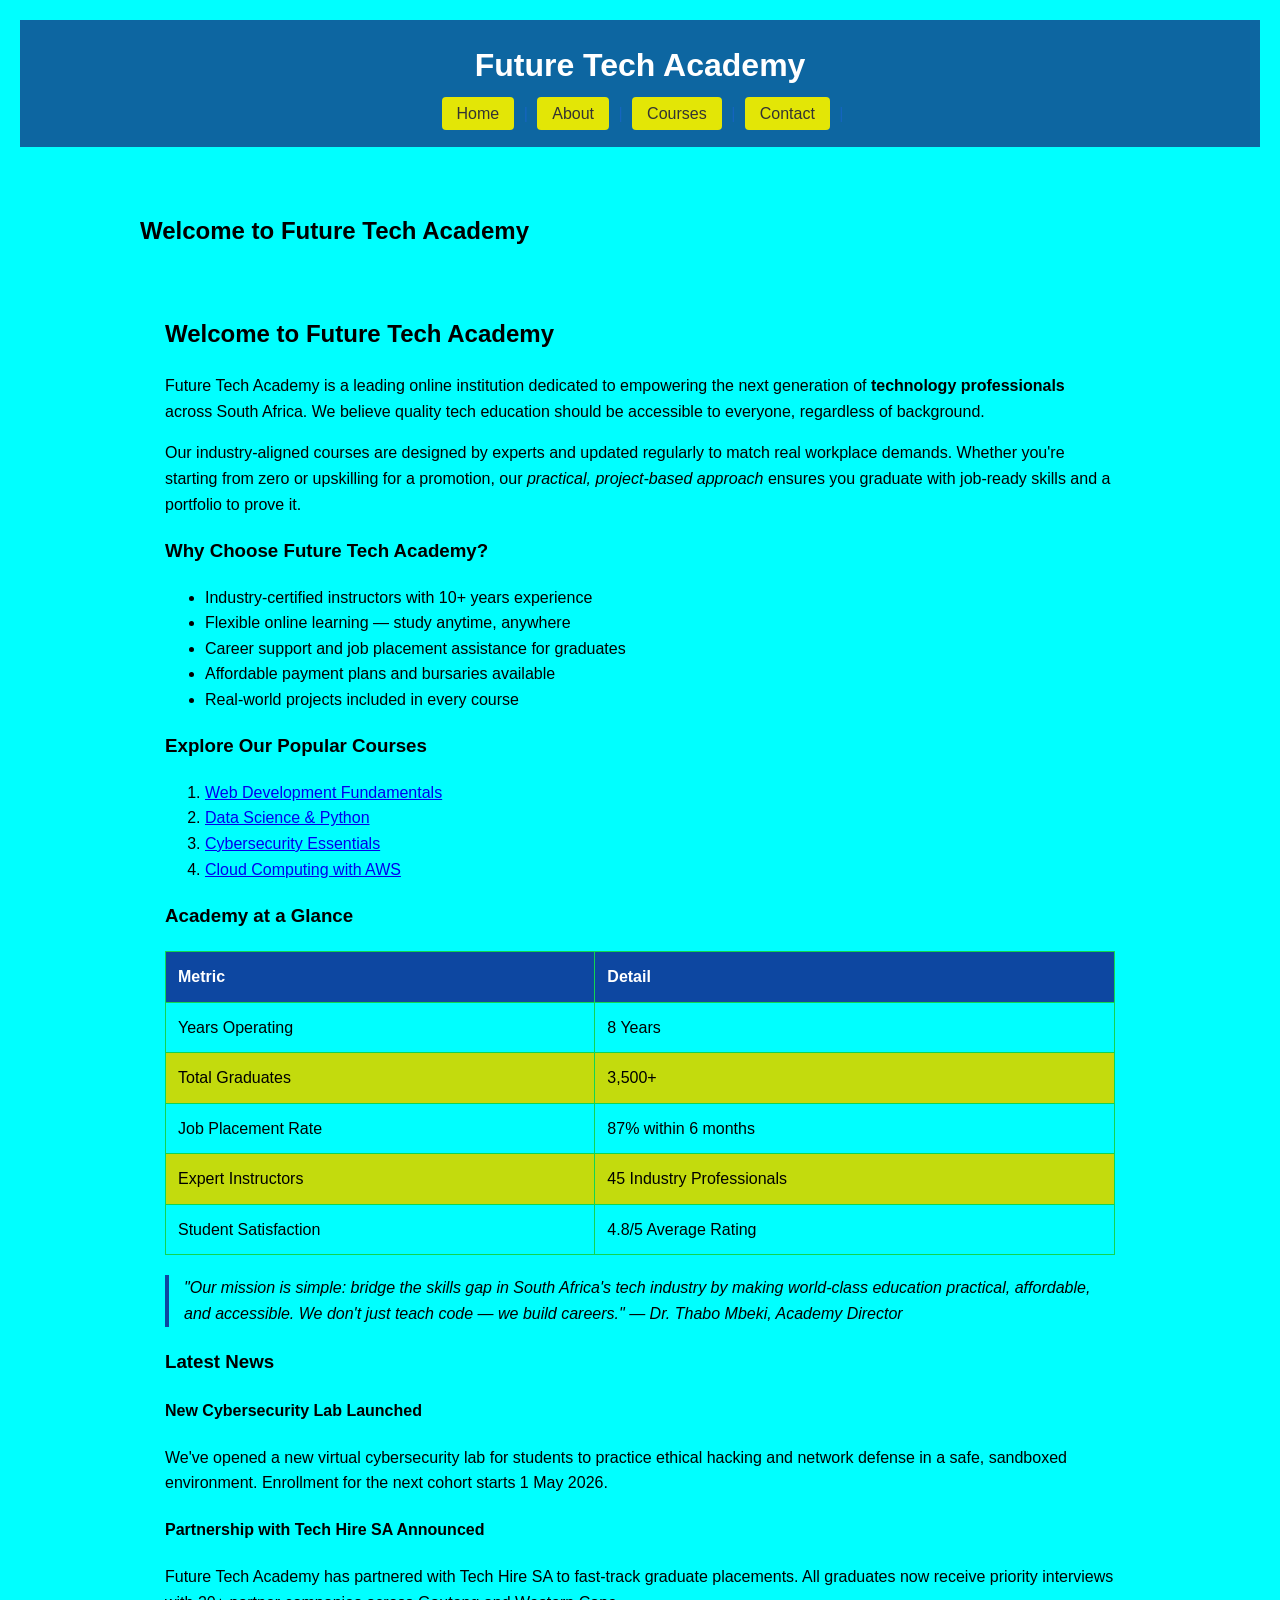
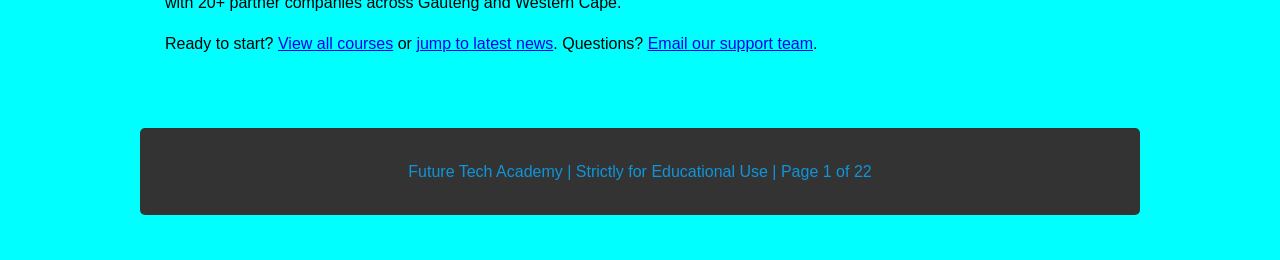
==== index.html @ fb3f5c90 "Add files via upload" ====
<!DOCTYPE html>
<html lang="en">
<head>
    <meta charset="UTF-8">
    <meta name="viewport" content="width=device-width, initial-scale=1.0">
    <title>Future Tech Academy</title>
    <link rel="stylesheet" href="style.css">
</head>
    
<body>
    
    <header>
        <h1>Future Tech Academy</h1>
        <nav>
            <a href="index.html">Home</a> | 
            <a href="pages/about.html">About</a> | 
            <a href="pages/courses.html">Courses</a> |
             <a href="pages/contact.html">Contact</a> |
           
        </nav>
     </header>

    <main>
        <!-- Requirement: A welcome heading using <h2> -->
        <h2>Welcome to Future Tech Academy</h2>

        <!-- Requirement: At least two paragraphs of introduction text using <p> -->
        <p>

    <main>
        <!-- Requirement: A welcome heading using <h2> -->
        <h2>Welcome to Future Tech Academy</h2>

        <!-- Requirement: At least two paragraphs of introduction text using <p> -->
        <p>
            Future Tech Academy is a leading online institution dedicated to empowering the next generation of 
            <strong>technology professionals</strong> across South Africa. We believe quality tech education should be 
            accessible to everyone, regardless of background.
        </p>
        <p>
            Our industry-aligned courses are designed by experts and updated regularly to match real workplace demands. 
            Whether you're starting from zero or upskilling for a promotion, our <em>practical, project-based approach</em> 
            ensures you graduate with job-ready skills and a portfolio to prove it.
        </p>

        <!-- Requirement: Unordered list <ul> showing at least 4 reasons to choose the academy -->
        <h3>Why Choose Future Tech Academy?</h3>
        <ul>
            <li>Industry-certified instructors with 10+ years experience</li>
            <li>Flexible online learning — study anytime, anywhere</li>
            <li>Career support and job placement assistance for graduates</li>
            <li>Affordable payment plans and bursaries available</li>
            <li>Real-world projects included in every course</li>
        </ul>

        <!-- Requirement: Ordered list <ol> linking to each of the 4 course sections on courses.html -->
        <h3>Explore Our Popular Courses</h3>
        <ol>
            <li><a href="courses.html#web-development">Web Development Fundamentals</a></li>
            <li><a href="courses.html#data-science">Data Science & Python</a></li>
            <li><a href="courses.html#cybersecurity">Cybersecurity Essentials</a></li>
            <li><a href="courses.html#cloud-computing">Cloud Computing with AWS</a></li>
        </ol>

        <!-- Requirement: Summary table using <table>, <thead>, <tbody>, <tr>, <th>, and <td> showing at least 5 key facts -->
        <h3>Academy at a Glance</h3>
        <table>
            <thead>
                <tr>
                    <th>Metric</th>
                    <th>Detail</th>
                </tr>
            </thead>
            <tbody>
                <tr>
                    <td>Years Operating</td>
                    <td>8 Years</td>
                </tr>
                <tr>
                    <td>Total Graduates</td>
                    <td>3,500+</td>
                </tr>
                <tr>
                    <td>Job Placement Rate</td>
                    <td>87% within 6 months</td>
                </tr>
                <tr>
                    <td>Expert Instructors</td>
                    <td>45 Industry Professionals</td>
                </tr>
                <tr>
                    <td>Student Satisfaction</td>
                    <td>4.8/5 Average Rating</td>
                </tr>
            </tbody>
        </table>

        <!-- Requirement: A <blockquote> containing a quote from the academy director, with a <cite> element -->
        <blockquote>
            "Our mission is simple: bridge the skills gap in South Africa's tech industry by making world-class education 
            practical, affordable, and accessible. We don't just teach code — we build careers."
            <cite>— Dr. Thabo Mbeki, Academy Director</cite>
        </blockquote>

        <!-- Requirement: At least two <article> elements inside a Latest News section, each with heading and paragraph -->
        <section id="latest-news">
            <h3>Latest News</h3>
            <article>
                <h4>New Cybersecurity Lab Launched</h4>
                <p>
                    We've opened a new virtual cybersecurity lab for students to practice ethical hacking and network defense 
                    in a safe, sandboxed environment. Enrollment for the next cohort starts 1 May 2026.
                </p>
            </article>
            <article>
                <h4>Partnership with Tech Hire SA Announced</h4>
                <p>
                    Future Tech Academy has partnered with Tech Hire SA to fast-track graduate placements. All graduates now 
                    receive priority interviews with 20+ partner companies across Gauteng and Western Cape.
                </p>
            </article>
        </section>

        <!-- Requirement: At least 3 anchor links: one internal page, one anchor to section on another page, one mailto -->
        <p>
            Ready to start? <a href="courses.html">View all courses</a> or 
            <a href="#latest-news">jump to latest news</a>. Questions? 
            <a href="mailto:info@futuretechacademy.co.za">Email our support team</a>.
        </p>
    </main>

    <footer>
        <p>Future Tech Academy | Strictly for Educational Use | Page 1 of 22</p>
    </footer>
    <script src="script.js"></script>
</body>
</html>
---- style.css ----
/* General */
body {
    font-family: Arial, sans-serif;
    line-height: 1.6;
    margin: 0;
    padding: 20px;
    background-color: cyan;
}

/* Header + Nav */
header {
    background-color: #0d66a1;
    color: #1565c0;
    padding: 20px;
    text-align: center;
    margin-bottom: 20px;
}

header h1 {
    margin: 0;
    color: white;
    text-shadow: #10d551;
}

nav {
    margin-top: 10px;
}

nav a {
    color: #333;
    text-decoration: double;
    padding: 8px 15px;
    margin: 0 5px;
    background-color: #e3e606;
    border-radius: 4px;
}

nav a:hover {
    background-color: #1976d2;
}

/* Main content */
main {
    background-color: aqua;
    padding: 25px;
    border-radius: 5px;
    max-width: 1000px;
    margin: 0 auto;
}

/* Tables */
table {
    width: 100%;
    border-collapse: collapse;
    margin: 20px 0;
}

table, th, td {
    border: 1px solid #10d551;
}

th, td {
    padding: 12px;
    text-align: left;
}

th {
    background-color: #0d47a1;
    color: white;
}

caption {
    font-weight: bold;
    font-size: 1.1em;
    margin-bottom: 10px;
    text-align: left;
}

tr:nth-child(even) {
    background-color: #c3db0d;
}

/* Forms */
fieldset {
    border: 1px solid #d50f0f;
    padding: 20px;
    margin-bottom: 20px;
    border-radius: 5px;
}

legend {
    font-weight: bold;
    color: #0d47a1;
    padding: 0 10px;
}

label {
    font-weight: bold;
    display: block;
    margin-bottom: 5px;
}

input[type="text"],
input[type="email"],
input[type="tel"],
input[type="url"],
input[type="date"],
input[type="time"],
select,
textarea {
    width: 100%;
    padding: 8px;
    margin-bottom: 10px;
    border: 1px solid #ccc;
    border-radius: 4px;
    box-sizing: border-box;
}

button {
    background-color: #0d47a1;
    color: white;
    padding: 10px 20px;
    border: none;
    border-radius: 4px;
    cursor: pointer;
    margin-right: 10px;
}

button:hover {
    background-color: #1565c0;
}

/* Footer */
footer {
    text-align: center;
    margin-top: 30px;
    padding: 15px;
    background-color: #333;
    color: rgb(16, 149, 216);
    border-radius: 5px;
}

/* Other elements */
blockquote {
    border-left: 4px solid #0d47a1;
    padding-left: 15px;
    margin: 20px 0;
    font-style: italic;
    background-color: aqua;
}

hr {
    border: 0;
    height: 1px;
    background: #1565c0;
    margin: 30px 0;
}
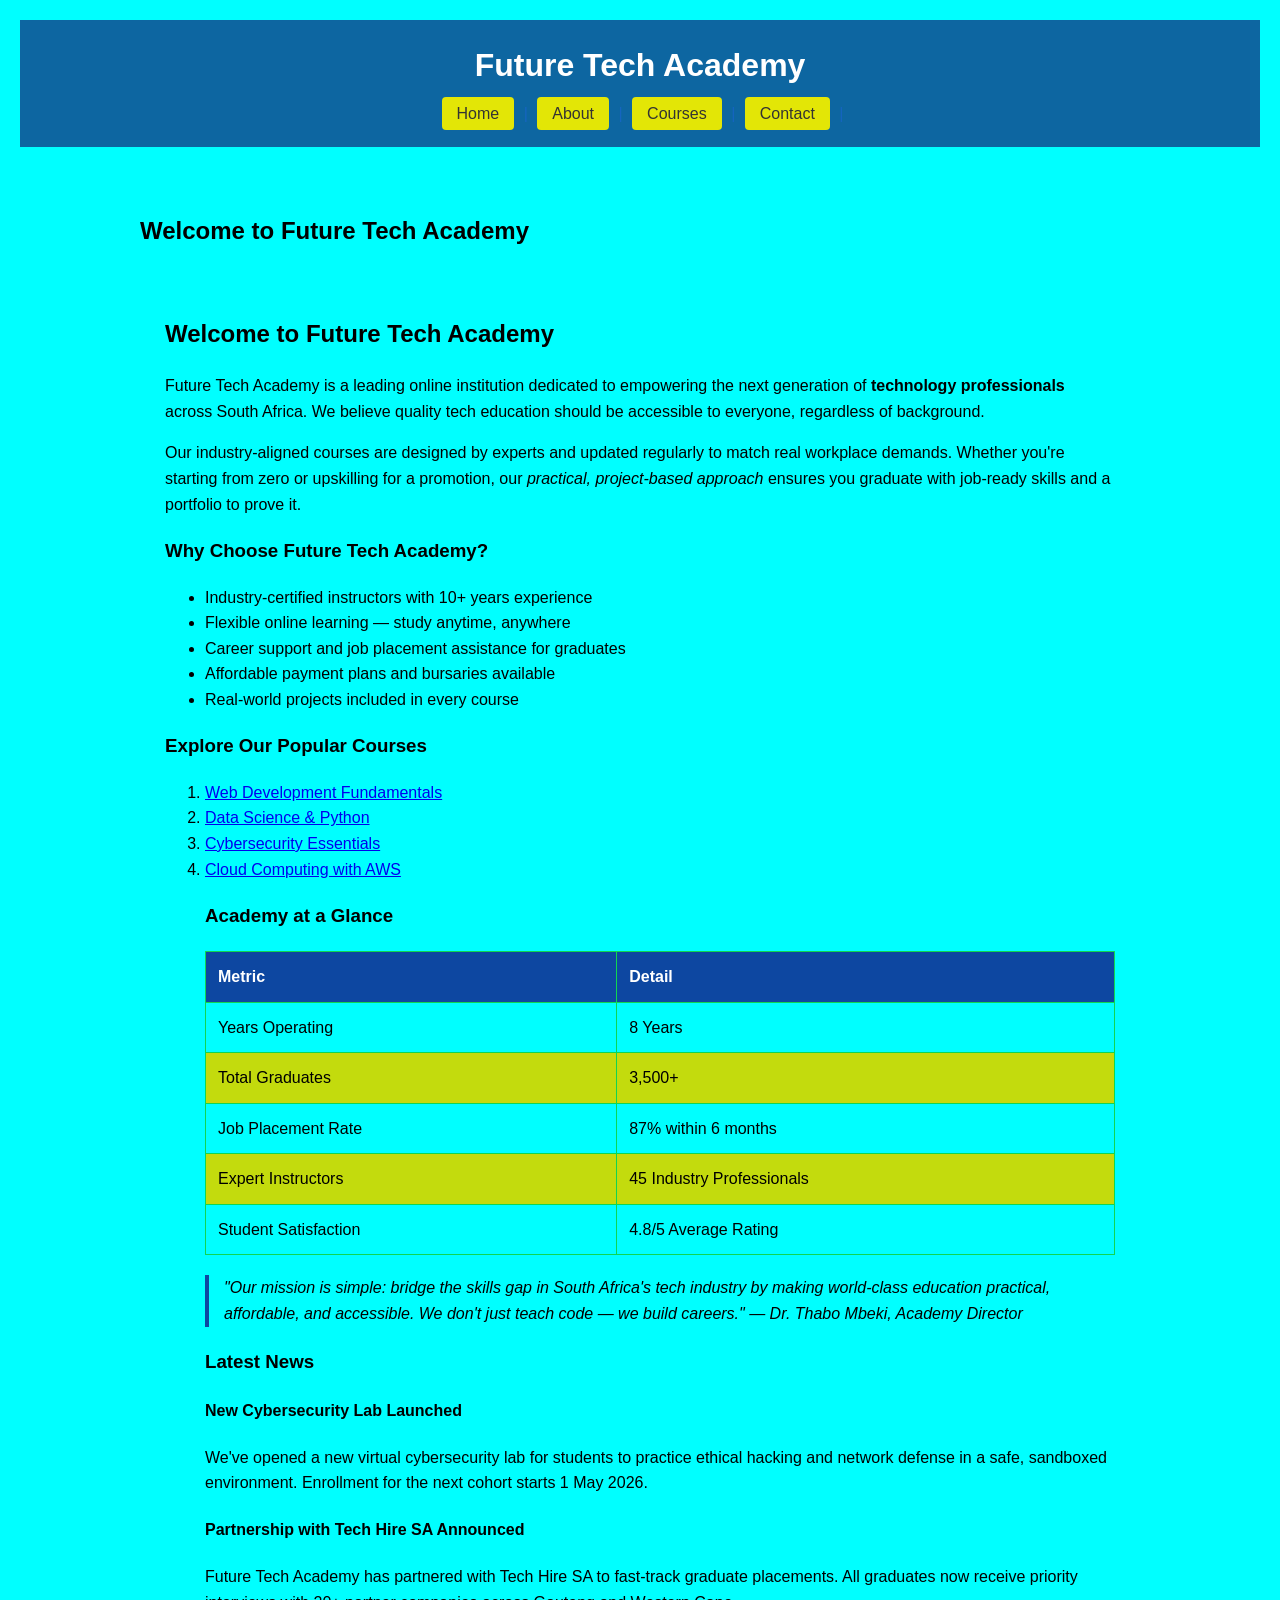
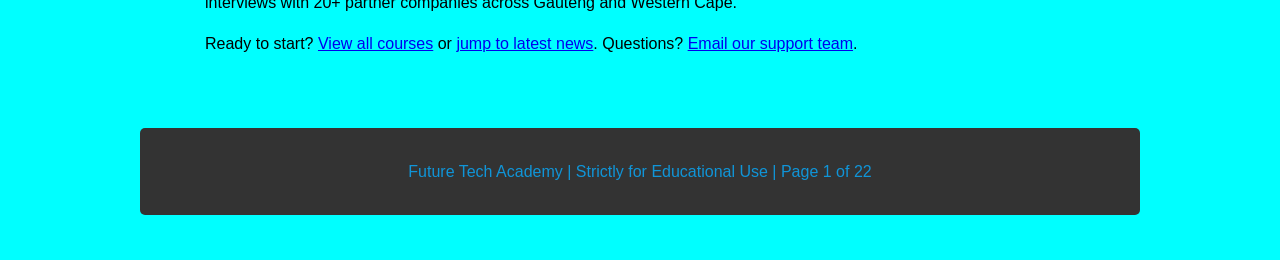
==== commit a13dac3a: "Update index.html" ====
--- a/index.html
+++ b/index.html
@@ -56,11 +56,10 @@
         <!-- Requirement: Ordered list <ol> linking to each of the 4 course sections on courses.html -->
         <h3>Explore Our Popular Courses</h3>
         <ol>
-            <li><a href="courses.html#web-development">Web Development Fundamentals</a></li>
-            <li><a href="courses.html#data-science">Data Science & Python</a></li>
-            <li><a href="courses.html#cybersecurity">Cybersecurity Essentials</a></li>
-            <li><a href="courses.html#cloud-computing">Cloud Computing with AWS</a></li>
-        </ol>
+            <li><a href="pages/courses.html#web-development">Web Development Fundamentals</a></li>
+<li><a href="pages/courses.html#data-science">Data Science & Python</a></li>
+<li><a href="pages/courses.html#cybersecurity">Cybersecurity Essentials</a></li>
+<li><a href="pages/courses.html#cloud-computing">Cloud Computing with AWS</a></li>
 
         <!-- Requirement: Summary table using <table>, <thead>, <tbody>, <tr>, <th>, and <td> showing at least 5 key facts -->
         <h3>Academy at a Glance</h3>
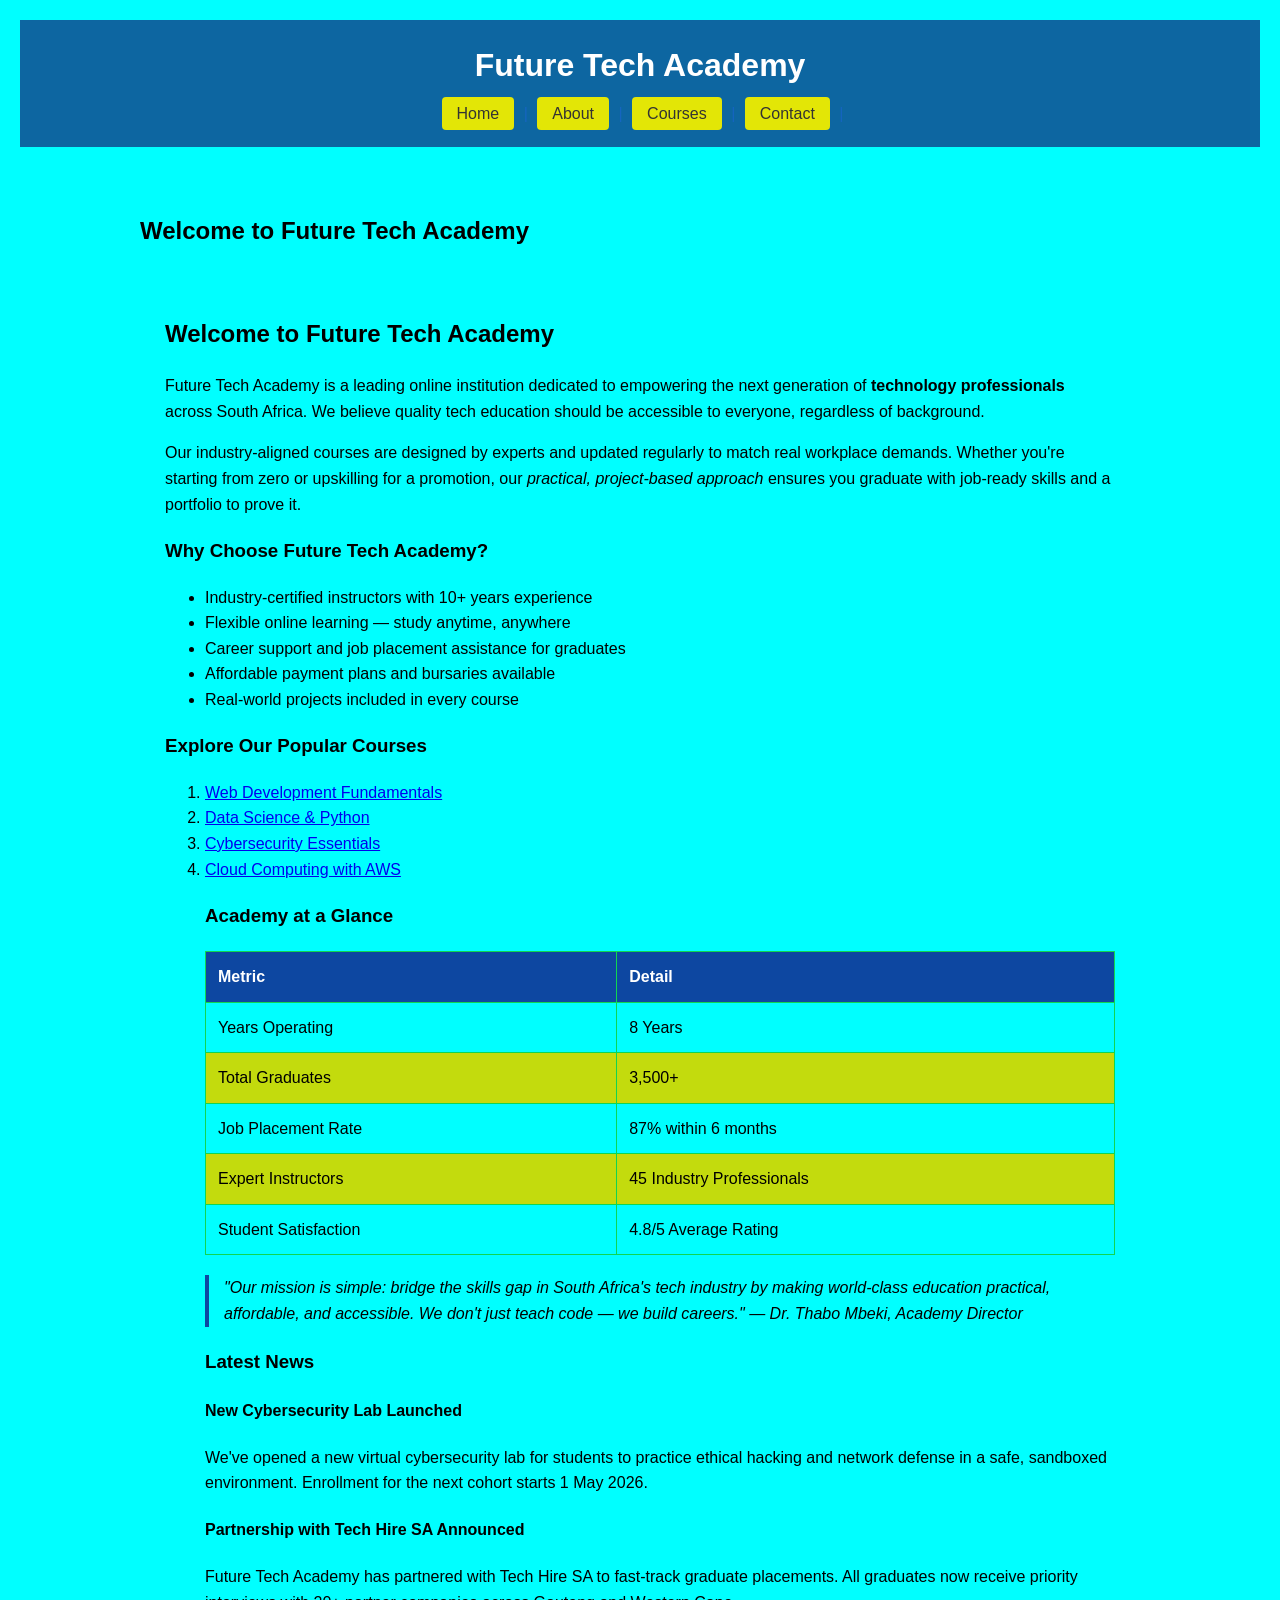
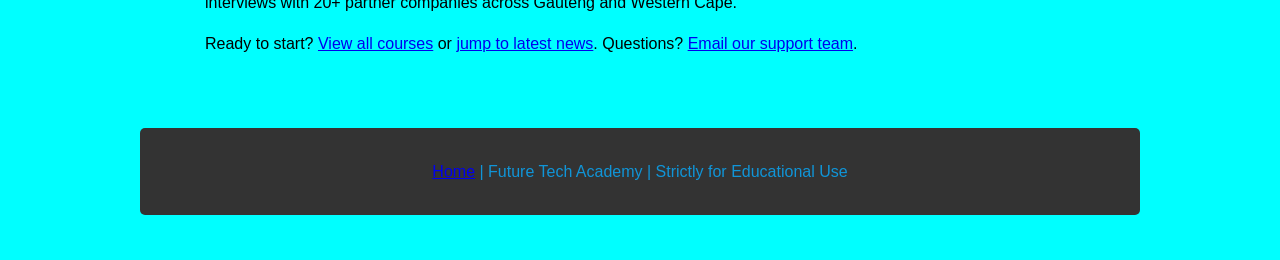
==== commit 5a4da05a: "Update index.html" ====
--- a/index.html
+++ b/index.html
@@ -122,14 +122,14 @@
 
         <!-- Requirement: At least 3 anchor links: one internal page, one anchor to section on another page, one mailto -->
         <p>
-            Ready to start? <a href="courses.html">View all courses</a> or 
+            Ready to start? <a href="pages/courses.html">View all courses</a> or 
             <a href="#latest-news">jump to latest news</a>. Questions? 
             <a href="mailto:info@futuretechacademy.co.za">Email our support team</a>.
         </p>
     </main>
 
     <footer>
-        <p>Future Tech Academy | Strictly for Educational Use | Page 1 of 22</p>
+        <p><a href="index.html">Home</a> | Future Tech Academy | Strictly for Educational Use</p>
     </footer>
     <script src="script.js"></script>
 </body>
